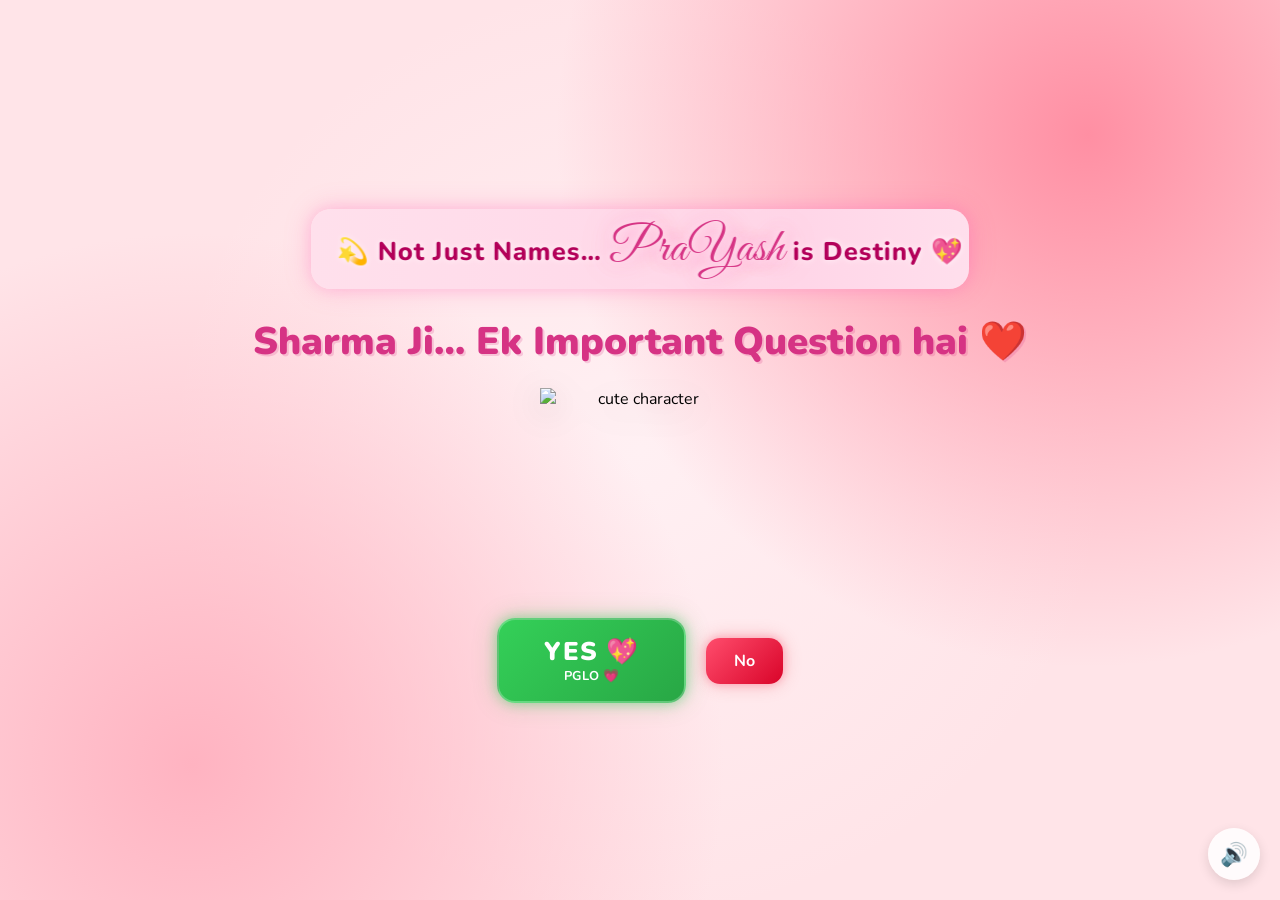
==== index.html @ c53c25aa "Update index.html" ====
<!DOCTYPE html>
<html lang="en">
<head>
    <meta charset="UTF-8">
    <meta name="viewport" content="width=device-width, initial-scale=1.0">
    <title>💖 PraYash 💖</title>

    <link rel="preconnect" href="https://fonts.googleapis.com">
    <link href="https://fonts.googleapis.com/css2?family=Nunito:wght@400;700;800;900&display=swap" rel="stylesheet">
    <link href="https://fonts.googleapis.com/css2?family=Great+Vibes&display=swap" rel="stylesheet">

    <link rel="stylesheet" href="style.css">
</head>
<body>

    <div class="hearts-bg"></div>

    <div class="container">

        <div class="name-marquee">
    <marquee behavior="alternate" scrollamount="8"
        onmouseover="this.stop();"
        onmouseout="this.start();">

        💫 Not Just Names…
        <span class="prayash-name">PraYash</span>
        is Destiny 💖

    </marquee>
</div>

        <h1>Sharma Ji… Ek Important Question hai ❤️</h1>

        <div class="gif-container">
            <img id="cat-gif"
                src="https://media.tenor.com/EBV7OT7ACfwAAAAj/u-u-qua-qua-u-quaa.gif"
                alt="cute character">
        </div>

        <div class="buttons">
            <button id="yes-btn" onclick="handleYesClick()">
            <span class="yes-main">YES 💖</span>
            <span class="yes-subtext">PGLO 💗</span>
            </button>
            
            <button id="no-btn" onclick="handleNoClick()">No</button>
        </div>

        <div id="tease-toast"></div>

    </div>

    <audio id="bg-music" loop autoplay muted>
        <source src="music/Song.mp3" type="audio/mpeg">
    </audio>

    <button id="music-toggle" onclick="toggleMusic()" title="Toggle music">
        🔊
    </button>

    <script src="script.js"></script>

</body>
</html>
---- style.css ----
* {
    margin: 0;
    padding: 0;
    box-sizing: border-box;
}

body {
    background-color: #FFE4E8;
    font-family: 'Nunito', sans-serif;
    min-height: 100vh;
    display: flex;
    justify-content: center;
    align-items: center;
    overflow: hidden;
    background-image:
        radial-gradient(circle at 15% 85%, #ffb3c1 0%, transparent 40%),
        radial-gradient(circle at 85% 15%, #ff8fa3 0%, transparent 40%),
        radial-gradient(circle at 50% 50%, #fff0f3 0%, transparent 60%);
}

/* Floating hearts background */
.hearts-bg {
    position: fixed;
    top: 0; left: 0; right: 0; bottom: 0;
    pointer-events: none;
    z-index: 0;
    overflow: hidden;
}

.hearts-bg::before,
.hearts-bg::after {
    content: '💕 💗 💖 💝 💓';
    position: absolute;
    font-size: 1.5rem;
    opacity: 0.15;
    animation: floatHearts 12s linear infinite;
    white-space: nowrap;
    top: 100%;
    left: 10%;
}

.hearts-bg::after {
    animation-delay: 6s;
    left: 60%;
    content: '💗 💕 💓 💖 💝';
}

@keyframes floatHearts {
    from { transform: translateY(0); opacity: 0.15; }
    to { transform: translateY(-110vh); opacity: 0; }
}

.container {
    position: relative;
    z-index: 1;
    text-align: center;
    padding: 90px 20px 40px;
}

h1 {
    font-size: 2.4rem;
    color: #d63384;
    font-weight: 900;
    margin-bottom: 20px;
    text-shadow: 2px 2px 0px rgba(214, 51, 132, 0.2);
    animation: wiggle 2s ease-in-out infinite;
}

@keyframes wiggle {
    0%, 100% { transform: rotate(-1deg); }
    50% { transform: rotate(1deg); }
}

.gif-container {
    margin: 20px auto;
    display: flex;
    justify-content: center;
}

#cat-gif {
    width: 200px;
    height: 200px;
    object-fit: contain;
    filter: drop-shadow(0 8px 16px rgba(0,0,0,0.15));
    transition: opacity 0.3s ease;
}

.buttons {
    display: flex;
    gap: 20px;
    justify-content: center;
    align-items: center;
    margin-top: 30px;
    flex-wrap: wrap;
}

#yes-btn {
    position: relative;
    overflow: hidden;

    display: flex;
    flex-direction: column;
    align-items: center;
    justify-content: center;

    background: linear-gradient(135deg, #34d058, #28a745);
    color: white;
    border: 2px solid rgba(255, 255, 255, 0.25);
    backdrop-filter: blur(8px);
    border-radius: 18px;

    padding: 18px 45px;
    cursor: pointer;
    transition: all 0.3s ease;
    font-family: 'Nunito', sans-serif;

    box-shadow:
        0 0 12px rgba(52, 208, 88, 0.45),
        0 0 25px rgba(40, 167, 69, 0.25);

    animation: yesPulse 2s infinite;
}

#yes-btn::before {
    content: "";
    position: absolute;
    top: 0;
    left: -120%;
    width: 100%;
    height: 100%;
    background: linear-gradient(
        120deg,
        transparent,
        rgba(255,255,255,0.35),
        transparent
    );
    transition: all 0.6s ease;
}

#yes-btn:hover::before {
    left: 120%;
}

#yes-btn:hover {
    transform: scale(1.06) translateY(-2px);

    box-shadow:
        0 0 18px rgba(52, 208, 88, 0.7),
        0 0 35px rgba(40, 167, 69, 0.4);
}

#yes-btn:active {
    transform: scale(0.98);
}

.yes-main {
    font-size: 1.6rem;
    font-weight: 900;
    line-height: 1.1;
    letter-spacing: 1px;
}

.yes-subtext {
    display: block;
    font-size: 0.8rem;
    font-weight: 700;
    margin-top: 4px;
    letter-spacing: 0.5px;
    line-height: 1;
}

@keyframes yesPulse {
    0%, 100% {
        box-shadow:
            0 0 12px rgba(52, 208, 88, 0.45),
            0 0 25px rgba(40, 167, 69, 0.25);
    }

    50% {
        box-shadow:
            0 0 22px rgba(52, 208, 88, 0.65),
            0 0 40px rgba(40, 167, 69, 0.45);
    }
}


#no-btn {
    position: relative;
    overflow: hidden;
    background: linear-gradient(135deg, #ff4d6d, #d90429);
    color: white;
    border: none;
    border-radius: 14px;
    font-size: 1rem;
    font-weight: 700;
    font-family: 'Nunito', sans-serif;
    padding: 12px 28px;
    cursor: pointer;
    transition: all 0.3s ease;
    white-space: nowrap;

    box-shadow:
        0 0 10px rgba(255, 77, 109, 0.4),
        0 0 20px rgba(217, 4, 41, 0.2);
}

#no-btn:hover {
    transform: scale(1.03);

    box-shadow:
        0 0 16px rgba(255, 77, 109, 0.6),
        0 0 30px rgba(217, 4, 41, 0.35);
}

#no-btn:active {
    transform: scale(0.96);
}

#tease-toast {
    margin-top: 14px;
    font-size: 1rem;
    color: #d63384;
    font-weight: 700;
    font-style: italic;
    opacity: 0;
    transform: translateY(6px);
    transition: opacity 0.3s ease, transform 0.3s ease;
    min-height: 1.5rem;
}

#tease-toast.show {
    opacity: 1;
    transform: translateY(0);
}

/* Music toggle button */
#music-toggle {
    position: fixed;
    bottom: 20px;
    right: 20px;
    background: rgba(255, 255, 255, 0.85);
    border: none;
    border-radius: 50%;
    width: 52px;
    height: 52px;
    font-size: 1.4rem;
    cursor: pointer;
    backdrop-filter: blur(10px);
    box-shadow: 0 4px 12px rgba(0, 0, 0, 0.12);
    transition: transform 0.2s;
    z-index: 100;
}

#music-toggle:hover {
    transform: scale(1.1);
}

/* Yes page specific */
.yes-container h1.yes-title {
    font-size: 2.8rem;
    animation: bounceTitle 0.6s ease infinite alternate;
}

@keyframes bounceTitle {
    from { transform: translateY(0) rotate(-1deg); }
    to { transform: translateY(-12px) rotate(1deg); }
}

.yes-message {
    font-size: 1.4rem;
    color: #e91e8c;
    font-weight: 700;
    margin-top: 24px;
    animation: fadeIn 1s ease 0.5s both;
}

@keyframes fadeIn {
    from { opacity: 0; transform: translateY(10px); }
    to { opacity: 1; transform: translateY(0); }
}

.yes-container #cat-gif {
    width: 260px;
    height: 260px;
}

.name-marquee {
    position: relative;
    z-index: 2;
    width: 100%;
    margin-bottom: 20px;
    text-align: center;
}

.name-marquee marquee {
    width: 85%;
    margin: 0 auto;
    padding: 10px 0;
    border-radius: 20px;
    font-size: 1.6rem;
    font-weight: 800;
    font-family: 'Nunito', sans-serif;
    letter-spacing: 1px;
    color: #b30059;
    cursor: pointer;
    transition: all 0.4s ease;

    background: linear-gradient(
        90deg,
        #ffe0ec,
        #ffd6e8,
        #fff0f5,
        #ffd6e8,
        #ffe0ec
    );

    background-size: 300% 300%;

    box-shadow:
        0 0 15px rgba(255, 105, 180, 0.25),
        0 0 30px rgba(255, 20, 147, 0.15);

    text-shadow:
        0 0 6px rgba(255,255,255,0.8);

    animation: glossyFlow 6s ease infinite;
}

.prayash-name {
    font-family: 'Great Vibes', cursive;
    font-size: 3rem;
    font-weight: normal;
    color: #d63384;

    text-shadow:
        0 0 10px rgba(255,255,255,0.9),
        0 0 20px rgba(255,105,180,0.5),
        0 0 35px rgba(255,20,147,0.4);

    transition: all 0.3s ease;
}

.name-marquee marquee:hover {
    transform: scale(1.03);
}

.name-marquee marquee:hover .prayash-name {
    color: #ff1493;

    text-shadow:
        0 0 12px #fff,
        0 0 25px #ff69b4,
        0 0 40px #ff1493;
}

@keyframes glossyFlow {
    0% {
        background-position: 0% 50%;
    }
    50% {
        background-position: 100% 50%;
    }
    100% {
        background-position: 0% 50%;
    }
}


/* Mobile Responsive Fix */
@media (max-width: 768px) {

    .container {
        padding: 60px 15px 30px;
    }

    h1 {
        font-size: 1.8rem;
        line-height: 1.4;
        margin-bottom: 15px;
    }

    .name-marquee marquee {
        width: 95%;
        font-size: 1.1rem;
        padding: 8px 0;
    }

    .prayash-name {
        font-size: 2.2rem;
    }

    #cat-gif {
        width: 170px;
        height: 170px;
    }

    .buttons {
        gap: 12px;
        flex-direction: column;
    }

    #yes-btn {
        width: 90%;
        max-width: 320px;
        font-size: 1.3rem;
        padding: 16px 20px;
    }

    .yes-subtext {
        font-size: 0.75rem;
    }

    #no-btn {
        width: auto;
        font-size: 0.95rem;
        padding: 10px 22px;
    }

    .yes-container h1.yes-title {
        font-size: 2rem;
    }

    .yes-message {
        font-size: 1.1rem;
        line-height: 1.6;
        padding: 0 10px;
    }

    #music-toggle {
        width: 48px;
        height: 48px;
        font-size: 1.2rem;
        bottom: 15px;
        right: 15px;
    }
}
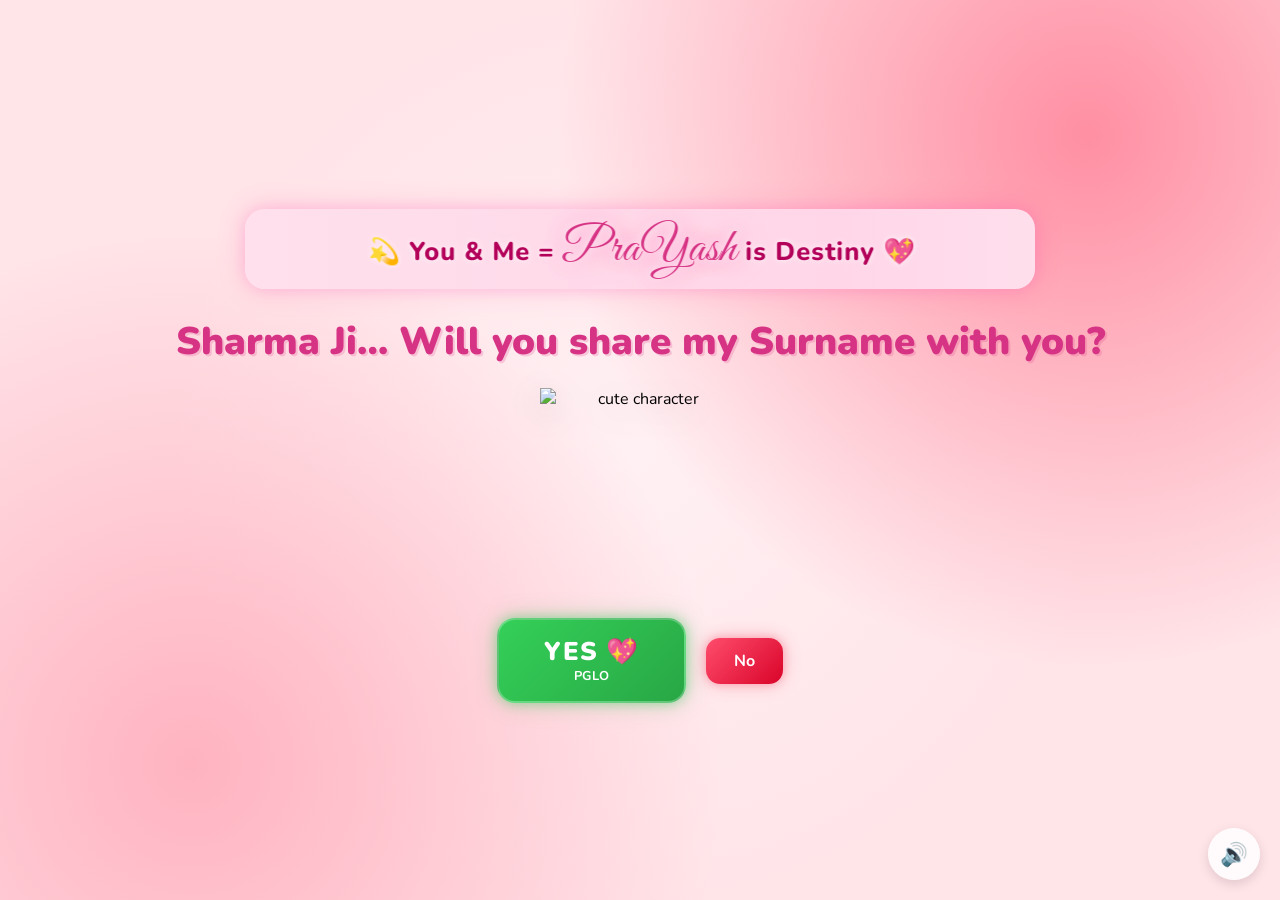
==== commit bf0c7d04: "Update index.html" ====
--- a/index.html
+++ b/index.html
@@ -22,14 +22,14 @@
         onmouseover="this.stop();"
         onmouseout="this.start();">
 
-        💫 Not Just Names…
+        💫 You & Me = 
         <span class="prayash-name">PraYash</span>
         is Destiny 💖
 
     </marquee>
 </div>
 
-        <h1>Sharma Ji… Ek Important Question hai ❤️</h1>
+        <h1>Sharma Ji… Will you share my Surname with you?</h1>
 
         <div class="gif-container">
             <img id="cat-gif"
@@ -40,7 +40,7 @@
         <div class="buttons">
             <button id="yes-btn" onclick="handleYesClick()">
             <span class="yes-main">YES 💖</span>
-            <span class="yes-subtext">PGLO 💗</span>
+            <span class="yes-subtext">PGLO</span>
             </button>
             
             <button id="no-btn" onclick="handleNoClick()">No</button>
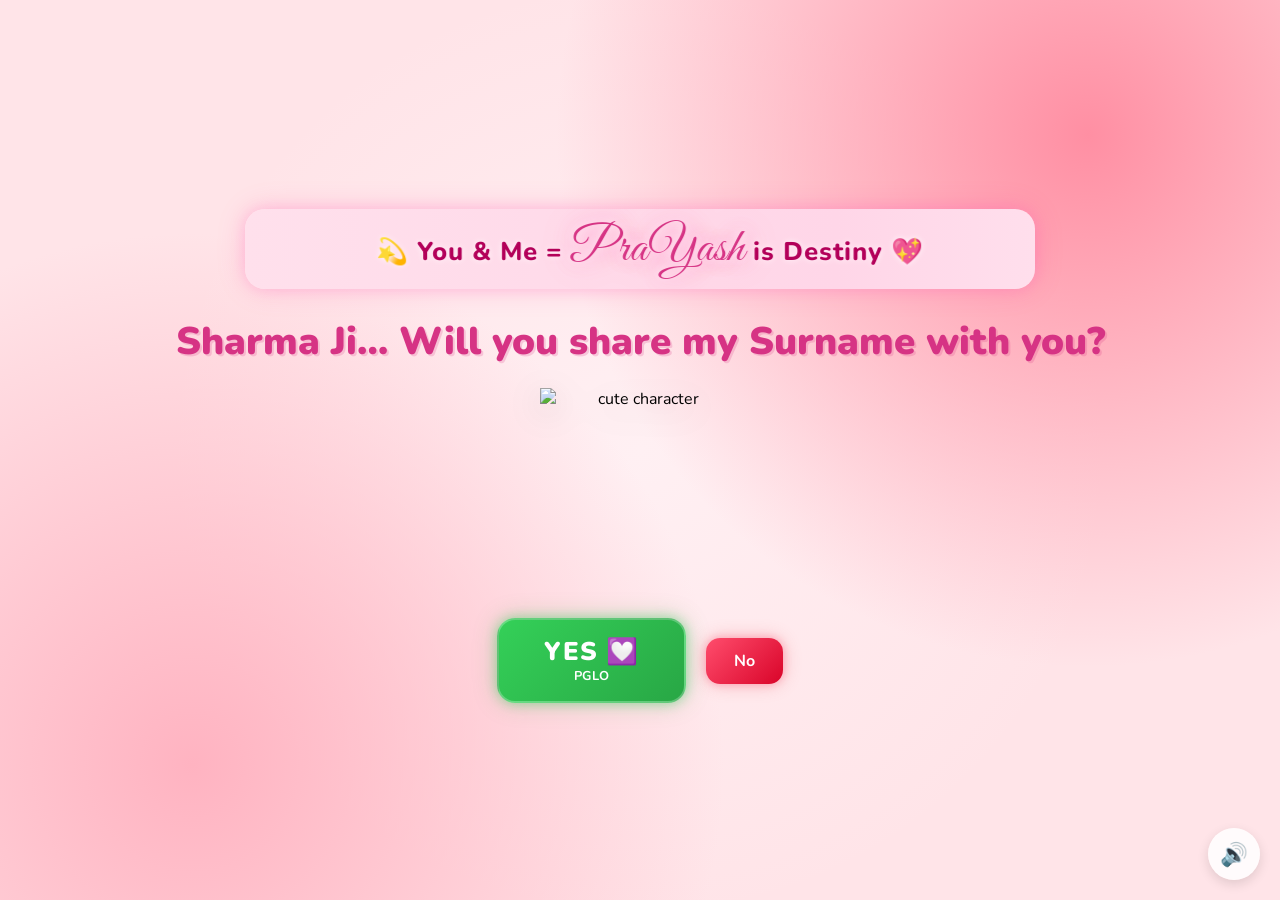
==== commit 1e8c3c8f: "Update index.html" ====
--- a/index.html
+++ b/index.html
@@ -39,7 +39,7 @@
 
         <div class="buttons">
             <button id="yes-btn" onclick="handleYesClick()">
-            <span class="yes-main">YES 💖</span>
+            <span class="yes-main">YES 💟</span>
             <span class="yes-subtext">PGLO</span>
             </button>
             
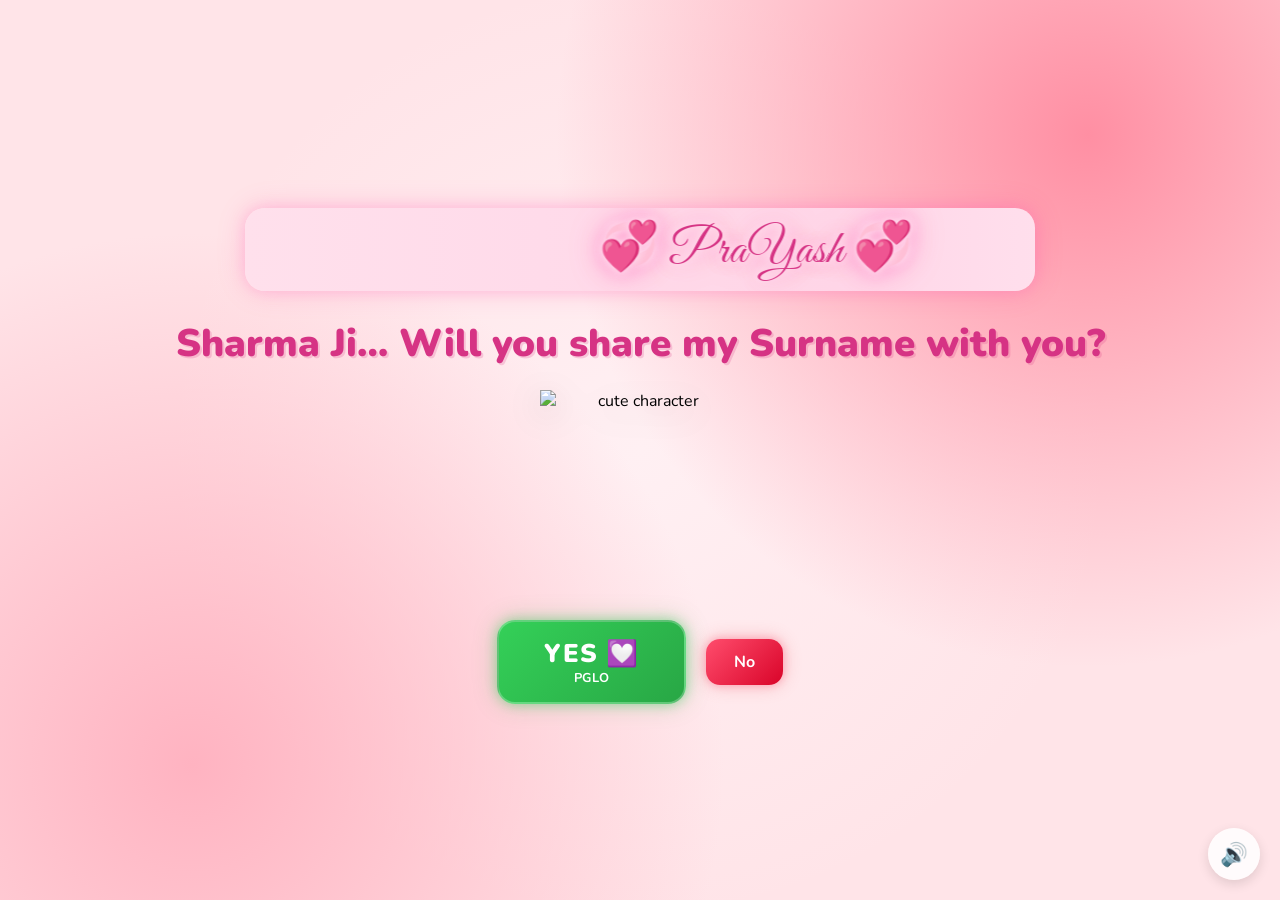
==== commit eeefb790: "Update index.html" ====
--- a/index.html
+++ b/index.html
@@ -22,9 +22,7 @@
         onmouseover="this.stop();"
         onmouseout="this.start();">
 
-        💫 You & Me = 
-        <span class="prayash-name">PraYash</span>
-        is Destiny 💖
+        <span class="prayash-name">💞 PraYash 💞</span>
 
     </marquee>
 </div>
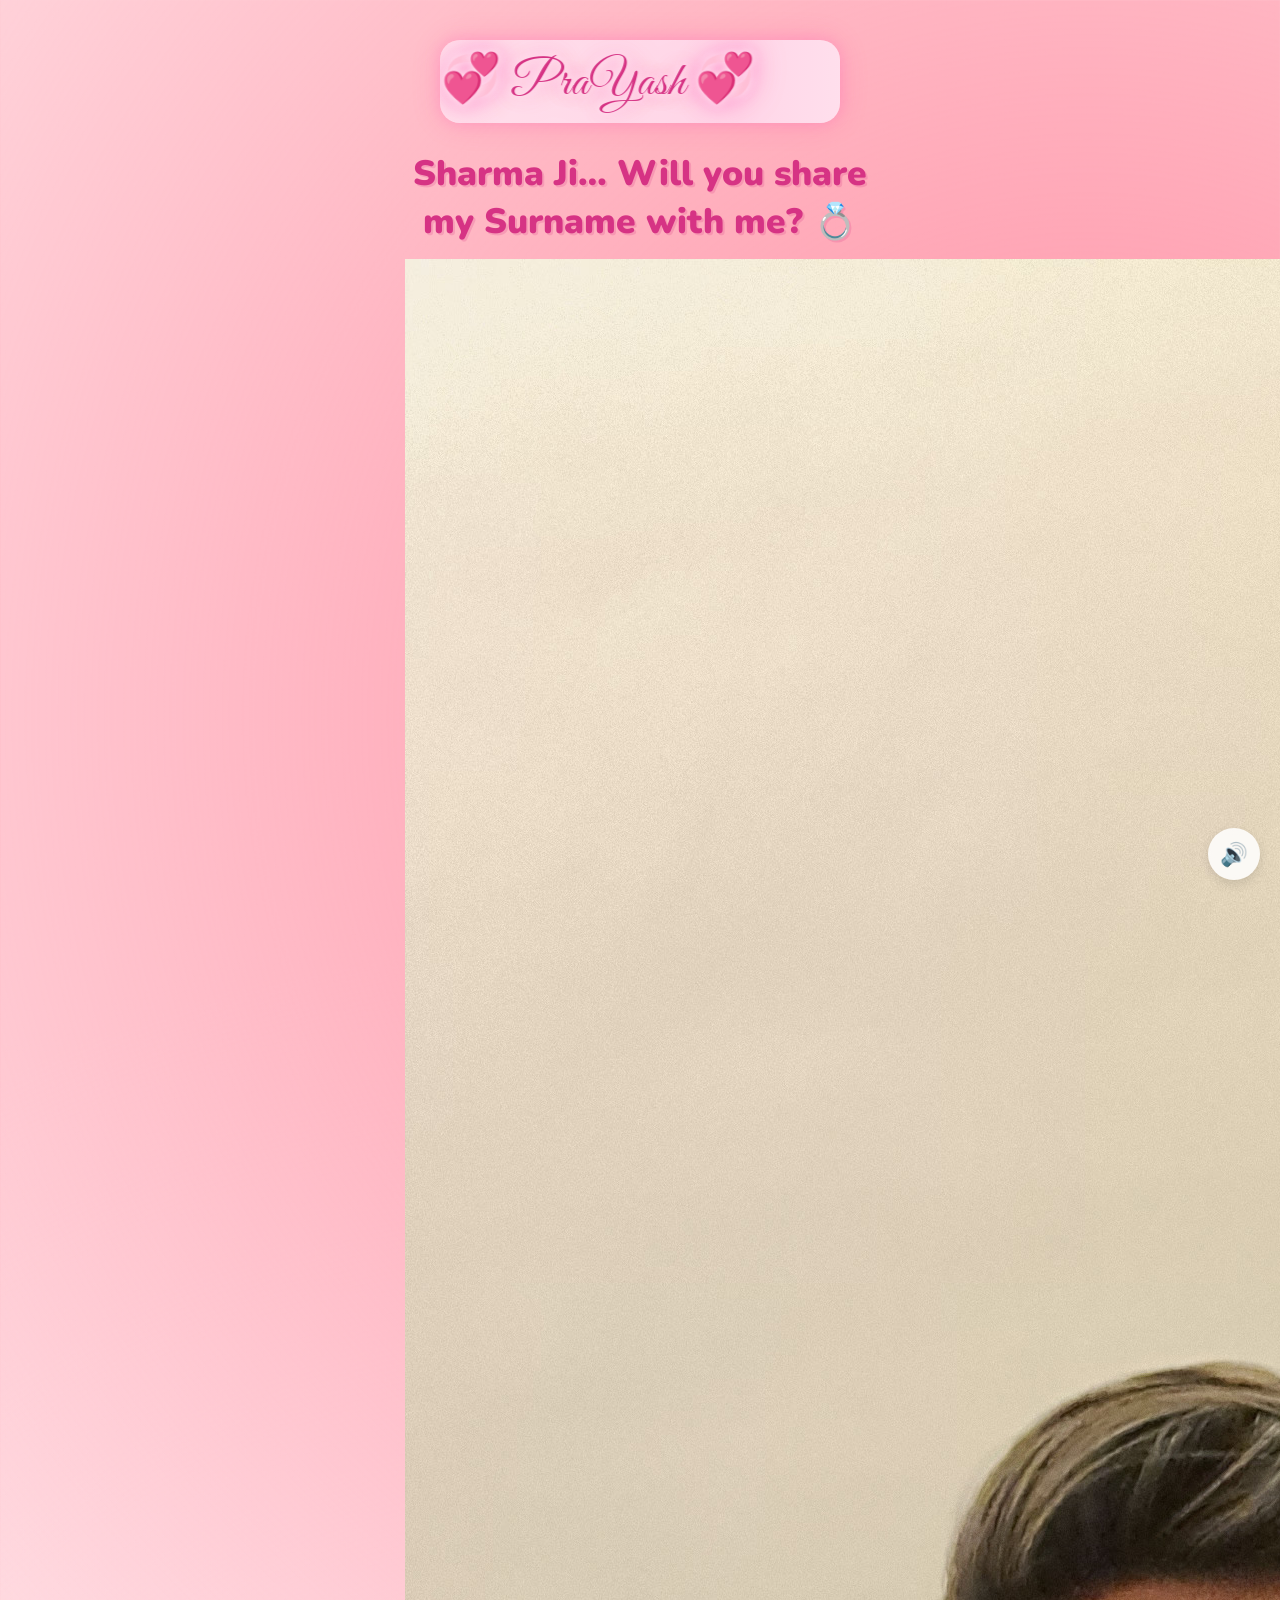
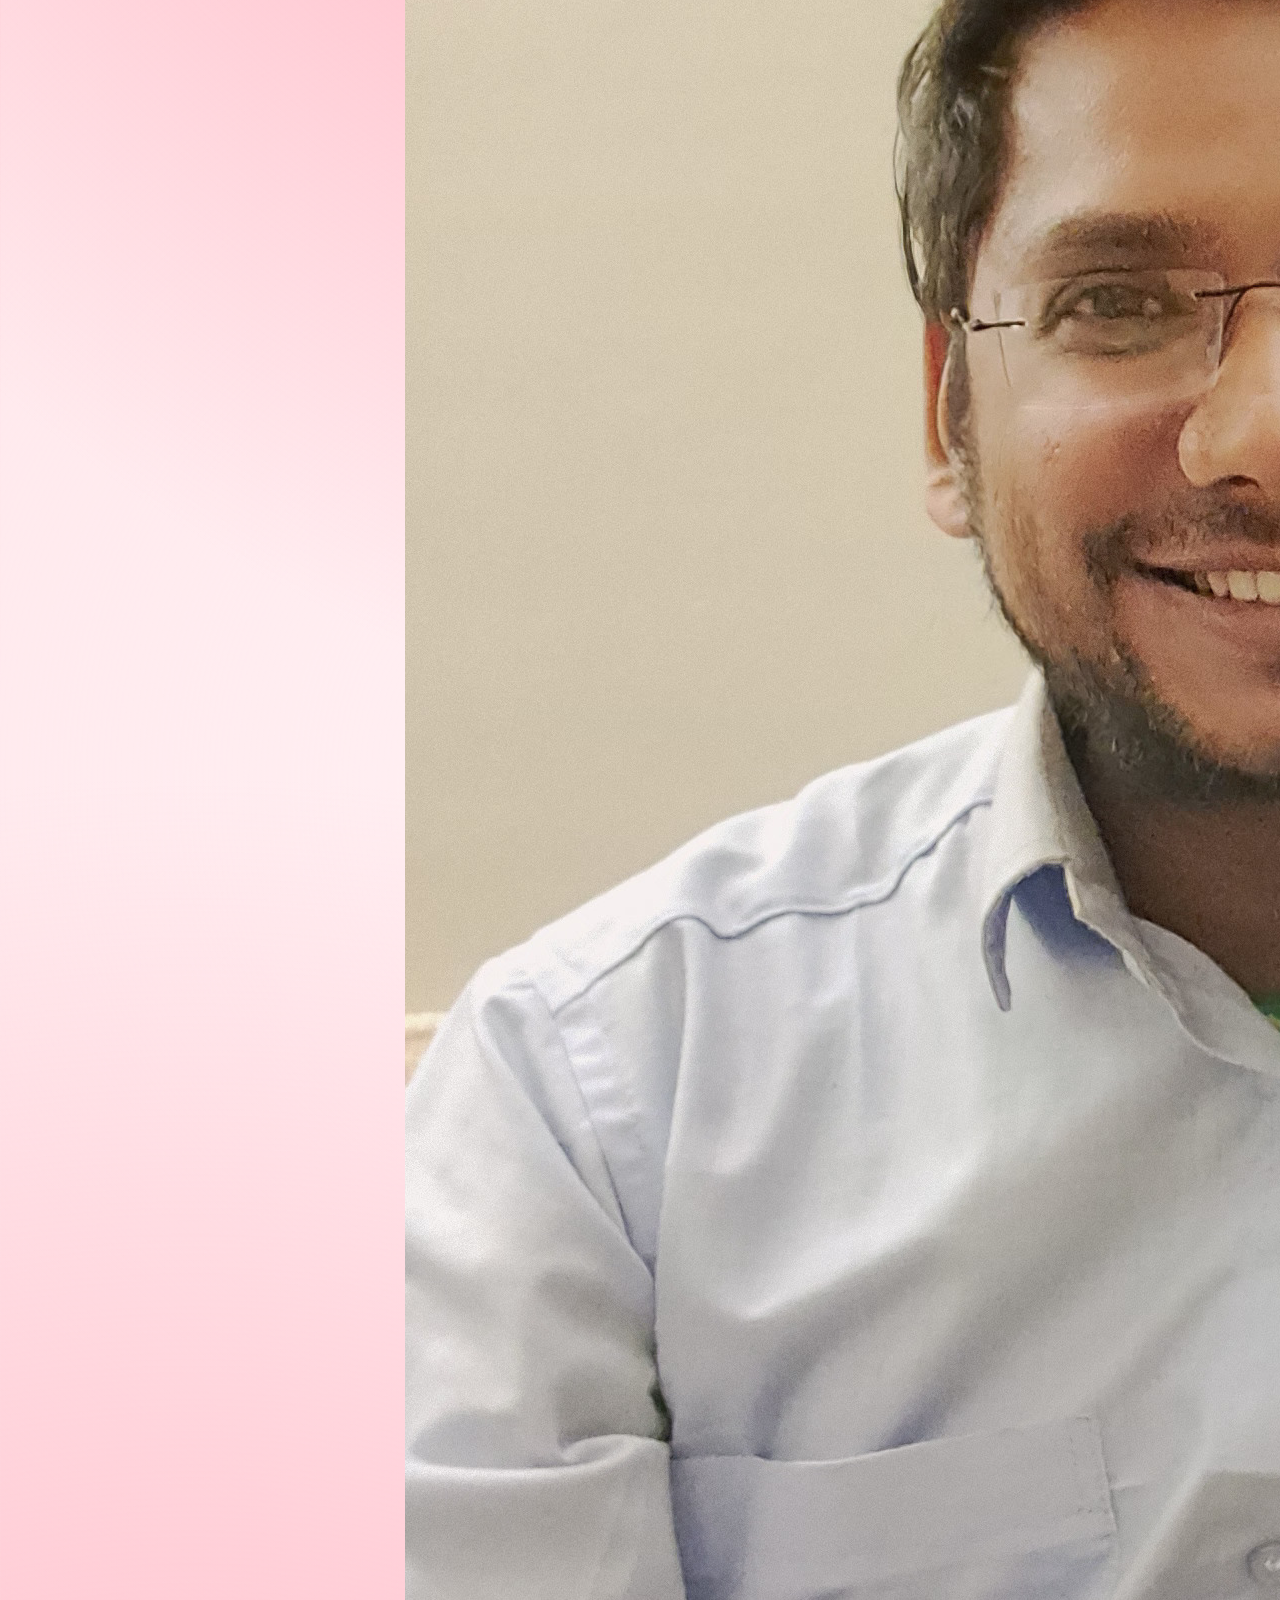
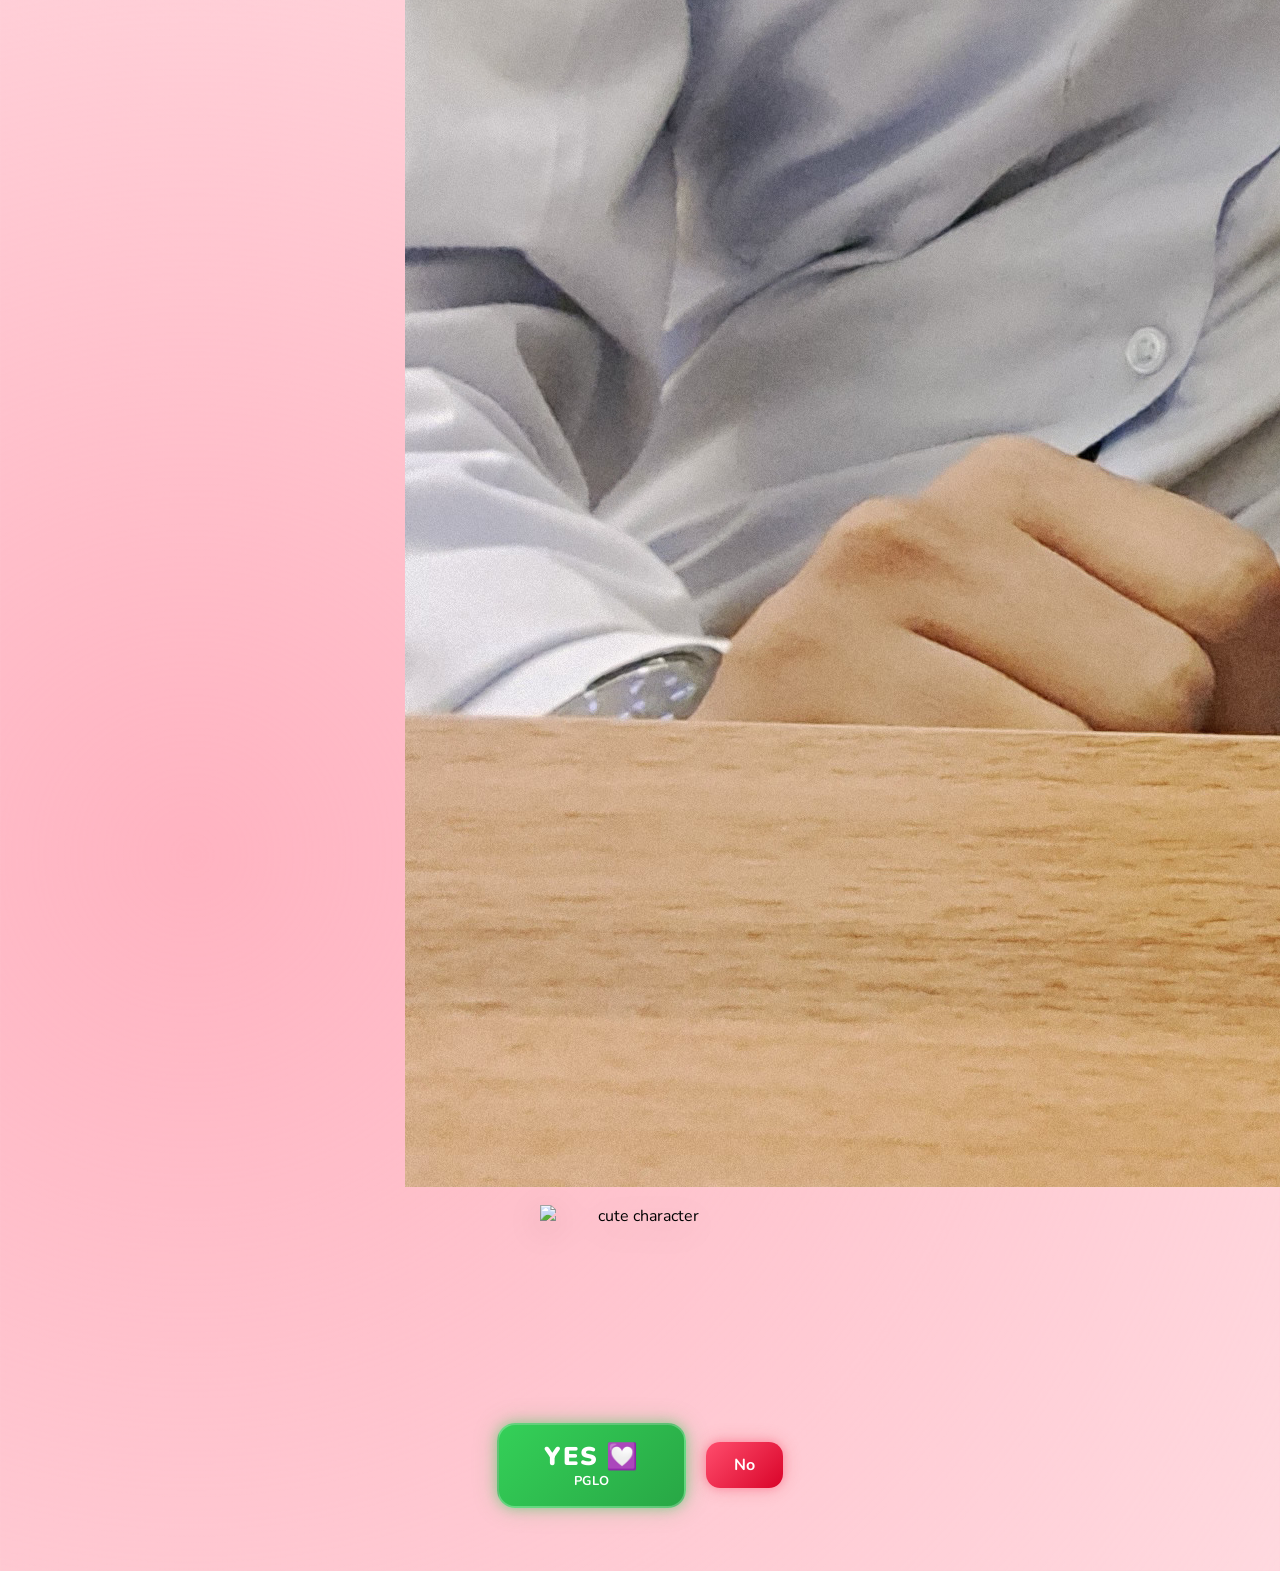
==== commit 27cc3267: "Update index.html" ====
--- a/index.html
+++ b/index.html
@@ -27,13 +27,21 @@
     </marquee>
 </div>
 
-        <h1>Sharma Ji… Will you share my Surname with you?</h1>
+        <h1>Sharma Ji… Will you share my Surname with me? 💍</h1>
 
-        <div class="gif-container">
-            <img id="cat-gif"
-                src="https://media.tenor.com/EBV7OT7ACfwAAAAj/u-u-qua-qua-u-quaa.gif"
-                alt="cute character">
+        <div class="photo-container">
+            <img
+                id="love-photo"
+                src="images/photo1.jpg"
+            alt="Our Memory">
         </div>
+
+<div class="gif-container">
+    <img
+        id="cat-gif"
+        src="https://media.tenor.com/EBV7OT7ACfwAAAAj/u-u-qua-qua-u-quaa.gif"
+        alt="cute character">
+</div>
 
         <div class="buttons">
             <button id="yes-btn" onclick="handleYesClick()">
--- a/style.css
+++ b/style.css
@@ -10,7 +10,8 @@
     min-height: 100vh;
     display: flex;
     justify-content: center;
-    align-items: center;
+    align-items: flex-start;
+    padding-top: 20px;
     overflow: hidden;
     background-image:
         radial-gradient(circle at 15% 85%, #ffb3c1 0%, transparent 40%),
@@ -54,14 +55,17 @@
     position: relative;
     z-index: 1;
     text-align: center;
-    padding: 90px 20px 40px;
+    padding: 20px 15px 25px;
+    max-width: 500px;
+    width: 100%;
+    margin: 0 auto;
 }
 
 h1 {
-    font-size: 2.4rem;
+    font-size: 2.2rem;
     color: #d63384;
     font-weight: 900;
-    margin-bottom: 20px;
+    margin-bottom: 14px;
     text-shadow: 2px 2px 0px rgba(214, 51, 132, 0.2);
     animation: wiggle 2s ease-in-out infinite;
 }
@@ -72,7 +76,7 @@
 }
 
 .gif-container {
-    margin: 20px auto;
+    margin: 12px auto;
     display: flex;
     justify-content: center;
 }
@@ -90,7 +94,7 @@
     gap: 20px;
     justify-content: center;
     align-items: center;
-    margin-top: 30px;
+    margin-top: 18px;
     flex-wrap: wrap;
 }
 
@@ -370,7 +374,7 @@
 @media (max-width: 768px) {
 
     .container {
-        padding: 60px 15px 30px;
+    padding: 15px 15px 20px;
     }
 
     h1 {
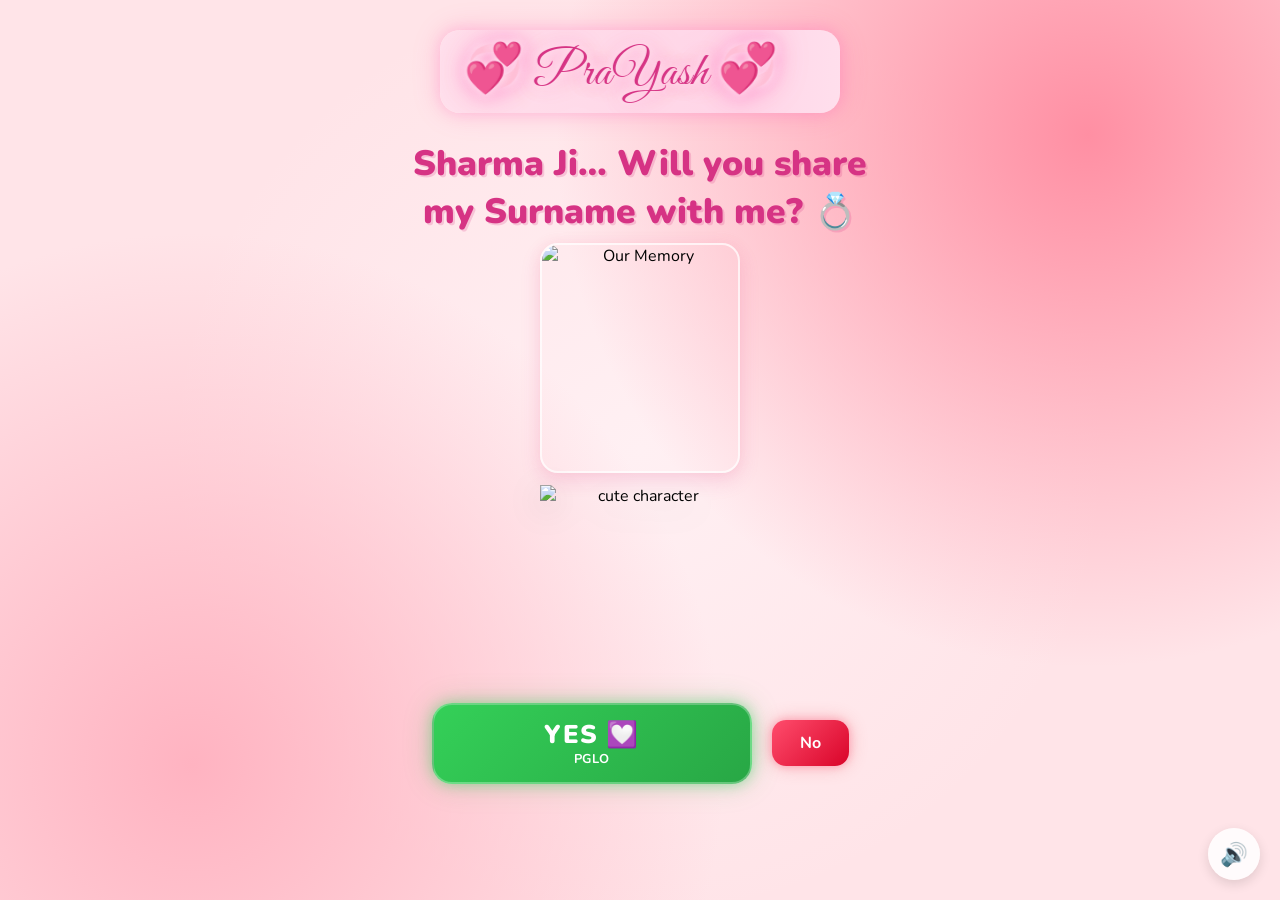
==== commit c9167584: "Update index.html" ====
--- a/index.html
+++ b/index.html
@@ -32,7 +32,7 @@
         <div class="photo-container">
             <img
                 id="love-photo"
-                src="images/photo1.jpg"
+                src="images/photo10.jpg"
             alt="Our Memory">
         </div>
 
--- a/style.css
+++ b/style.css
@@ -11,8 +11,9 @@
     display: flex;
     justify-content: center;
     align-items: flex-start;
-    padding-top: 20px;
-    overflow: hidden;
+    padding-top: 10px;
+    overflow-x: hidden;
+    overflow-y: auto;
     background-image:
         radial-gradient(circle at 15% 85%, #ffb3c1 0%, transparent 40%),
         radial-gradient(circle at 85% 15%, #ff8fa3 0%, transparent 40%),
@@ -65,9 +66,33 @@
     font-size: 2.2rem;
     color: #d63384;
     font-weight: 900;
-    margin-bottom: 14px;
+    margin-bottom: 8px;
     text-shadow: 2px 2px 0px rgba(214, 51, 132, 0.2);
     animation: wiggle 2s ease-in-out infinite;
+}
+
+.photo-container {
+    display: flex;
+    justify-content: center;
+    margin: 4px auto 6px;
+    width: 100%;
+}
+
+#love-photo {
+    width: 100%;
+    max-width: 200px;
+    height: 230px;
+    object-fit: cover;
+    border-radius: 18px;
+
+    border: 2px solid rgba(255,255,255,0.7);
+
+    box-shadow:
+        0 8px 20px rgba(214, 51, 132, 0.15),
+        0 0 12px rgba(255, 182, 193, 0.25);
+
+    transition: all 0.35s ease;
+    opacity: 1;
 }
 
 @keyframes wiggle {
@@ -107,22 +132,30 @@
     align-items: center;
     justify-content: center;
 
+    width: min(90vw, 320px);
+    min-height: 78px;
+
     background: linear-gradient(135deg, #34d058, #28a745);
     color: white;
-    border: 2px solid rgba(255, 255, 255, 0.25);
-    backdrop-filter: blur(8px);
-    border-radius: 18px;
-
-    padding: 18px 45px;
+
+    border: 2px solid rgba(255, 255, 255, 0.28);
+    backdrop-filter: blur(10px);
+    border-radius: 20px;
+
+    padding: 16px 20px;
     cursor: pointer;
-    transition: all 0.3s ease;
+
     font-family: 'Nunito', sans-serif;
-
-    box-shadow:
-        0 0 12px rgba(52, 208, 88, 0.45),
-        0 0 25px rgba(40, 167, 69, 0.25);
+    transition: transform 0.35s ease, box-shadow 0.35s ease;
+
+    box-shadow:
+        0 0 14px rgba(52, 208, 88, 0.45),
+        0 0 30px rgba(40, 167, 69, 0.22);
 
     animation: yesPulse 2s infinite;
+
+    transform: scale(1);
+    transform-origin: center;
 }
 
 #yes-btn::before {
@@ -380,7 +413,7 @@
     h1 {
         font-size: 1.8rem;
         line-height: 1.4;
-        margin-bottom: 15px;
+        margin-bottom: 7px;
     }
 
     .name-marquee marquee {
@@ -393,11 +426,17 @@
         font-size: 2.2rem;
     }
 
+    #love-photo {
+    max-width: 170px;
+    height: 200px;
+    border-radius: 16px;
+    }
+
     #cat-gif {
-        width: 170px;
-        height: 170px;
-    }
-
+    width: 135px;
+    height: 135px;
+    }
+    
     .buttons {
         gap: 12px;
         flex-direction: column;
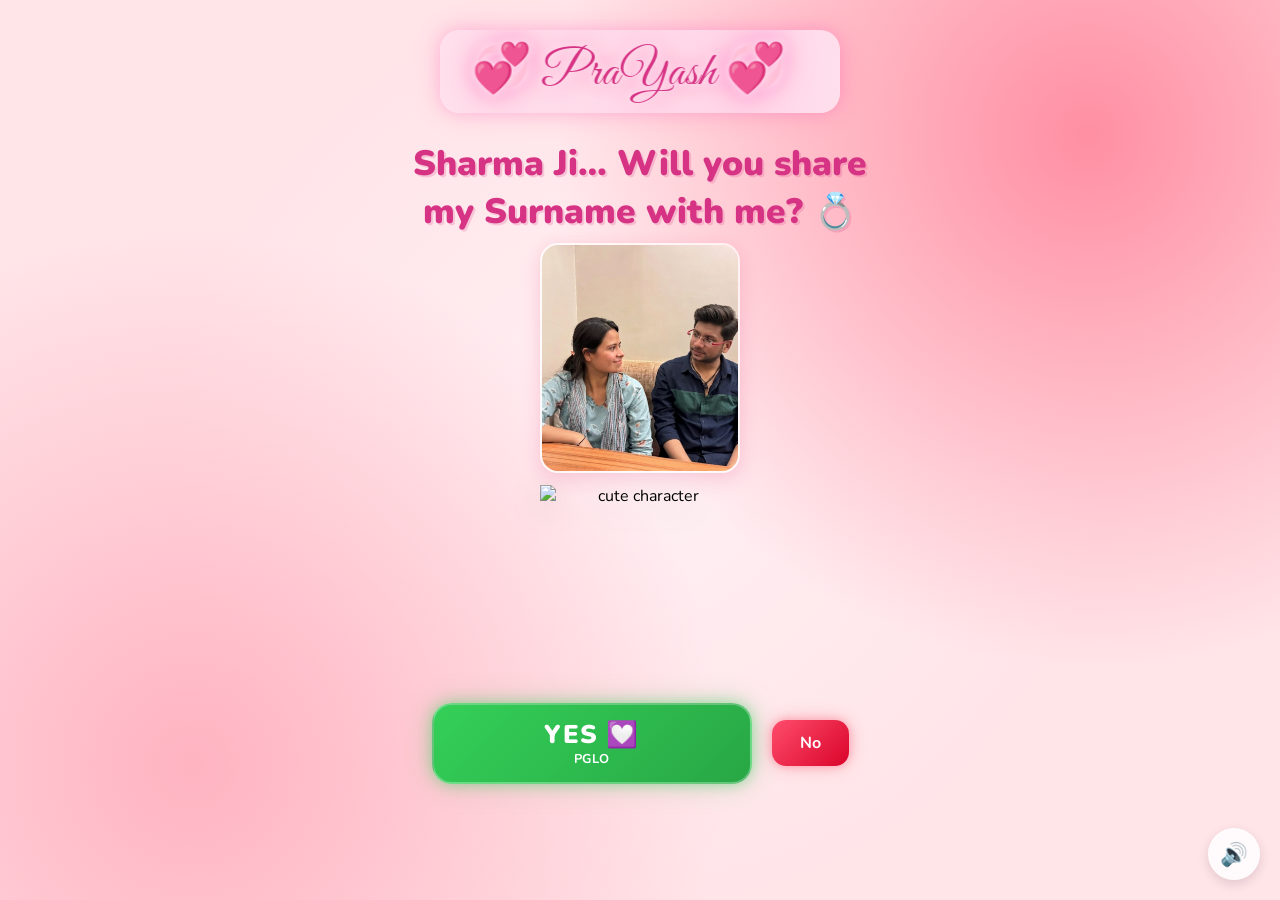
==== commit 78e5eaf2: "Update index.html" ====
--- a/index.html
+++ b/index.html
@@ -32,7 +32,7 @@
         <div class="photo-container">
             <img
                 id="love-photo"
-                src="images/photo10.jpg"
+                src="images/photo10.png"
             alt="Our Memory">
         </div>
 
--- a/style.css
+++ b/style.css
@@ -432,6 +432,12 @@
     border-radius: 16px;
     }
 
+    #final-love-photo {
+    max-width: 180px;
+    height: 220px;
+    border-radius: 18px;
+    }
+
     #cat-gif {
     width: 135px;
     height: 135px;
@@ -477,3 +483,44 @@
         right: 15px;
     }
 }
+
+
+.final-photo-container {
+    display: flex;
+    justify-content: center;
+    margin: 8px auto 12px;
+}
+
+#final-love-photo {
+    width: 100%;
+    max-width: 230px;
+    height: 270px;
+    object-fit: cover;
+    border-radius: 22px;
+
+    border: 3px solid rgba(255,255,255,0.85);
+
+    box-shadow:
+        0 0 12px rgba(255, 255, 255, 0.6),
+        0 0 25px rgba(255, 105, 180, 0.35),
+        0 0 40px rgba(255, 20, 147, 0.25);
+
+    transition: all 0.35s ease;
+    animation: romanticGlow 2.2s ease-in-out infinite;
+}
+
+@keyframes romanticGlow {
+    0%, 100% {
+        box-shadow:
+            0 0 12px rgba(255, 255, 255, 0.6),
+            0 0 25px rgba(255, 105, 180, 0.35),
+            0 0 40px rgba(255, 20, 147, 0.25);
+    }
+
+    50% {
+        box-shadow:
+            0 0 18px rgba(255, 255, 255, 0.9),
+            0 0 35px rgba(255, 105, 180, 0.55),
+            0 0 55px rgba(255, 20, 147, 0.4);
+    }
+}
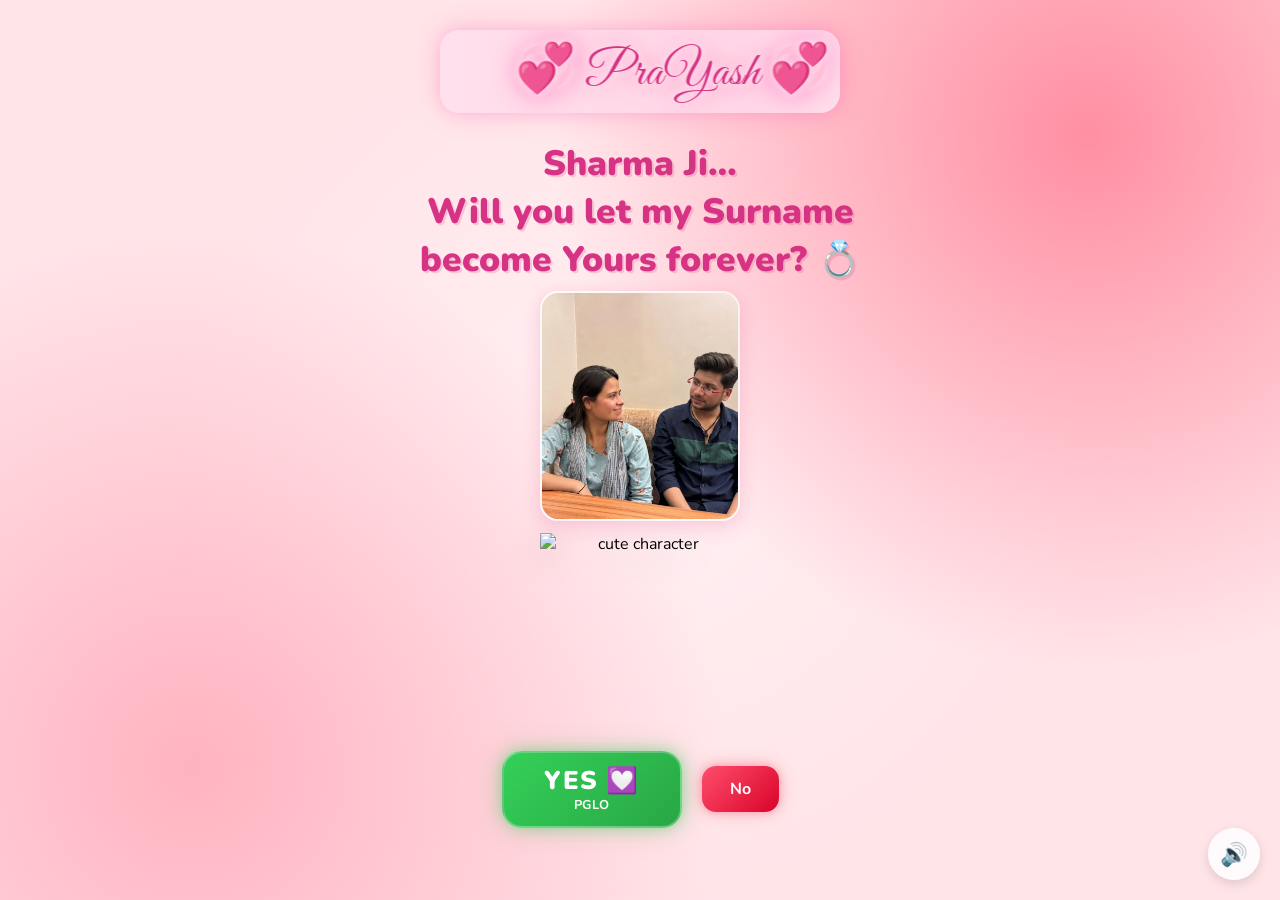
==== commit 5724bea3: "Update index.html" ====
--- a/index.html
+++ b/index.html
@@ -27,7 +27,7 @@
     </marquee>
 </div>
 
-        <h1>Sharma Ji… Will you share my Surname with me? 💍</h1>
+        <h1>Sharma Ji… <br>Will you let my Surname become Yours forever? 💍</h1>
 
         <div class="photo-container">
             <img
--- a/style.css
+++ b/style.css
@@ -132,8 +132,10 @@
     align-items: center;
     justify-content: center;
 
-    width: min(90vw, 320px);
-    min-height: 78px;
+    min-width: 180px;
+    max-width: 260px;
+    min-height: 64px;
+    width: auto;
 
     background: linear-gradient(135deg, #34d058, #28a745);
     color: white;
@@ -142,7 +144,7 @@
     backdrop-filter: blur(10px);
     border-radius: 20px;
 
-    padding: 16px 20px;
+    padding: 14px 26px;
     cursor: pointer;
 
     font-family: 'Nunito', sans-serif;
@@ -449,10 +451,11 @@
     }
 
     #yes-btn {
-        width: 90%;
-        max-width: 320px;
-        font-size: 1.3rem;
-        padding: 16px 20px;
+        width: auto;
+        min-width: 170px;
+        max-width: 240px;
+        font-size: 1.1rem;
+        padding: 12px 22px;
     }
 
     .yes-subtext {
